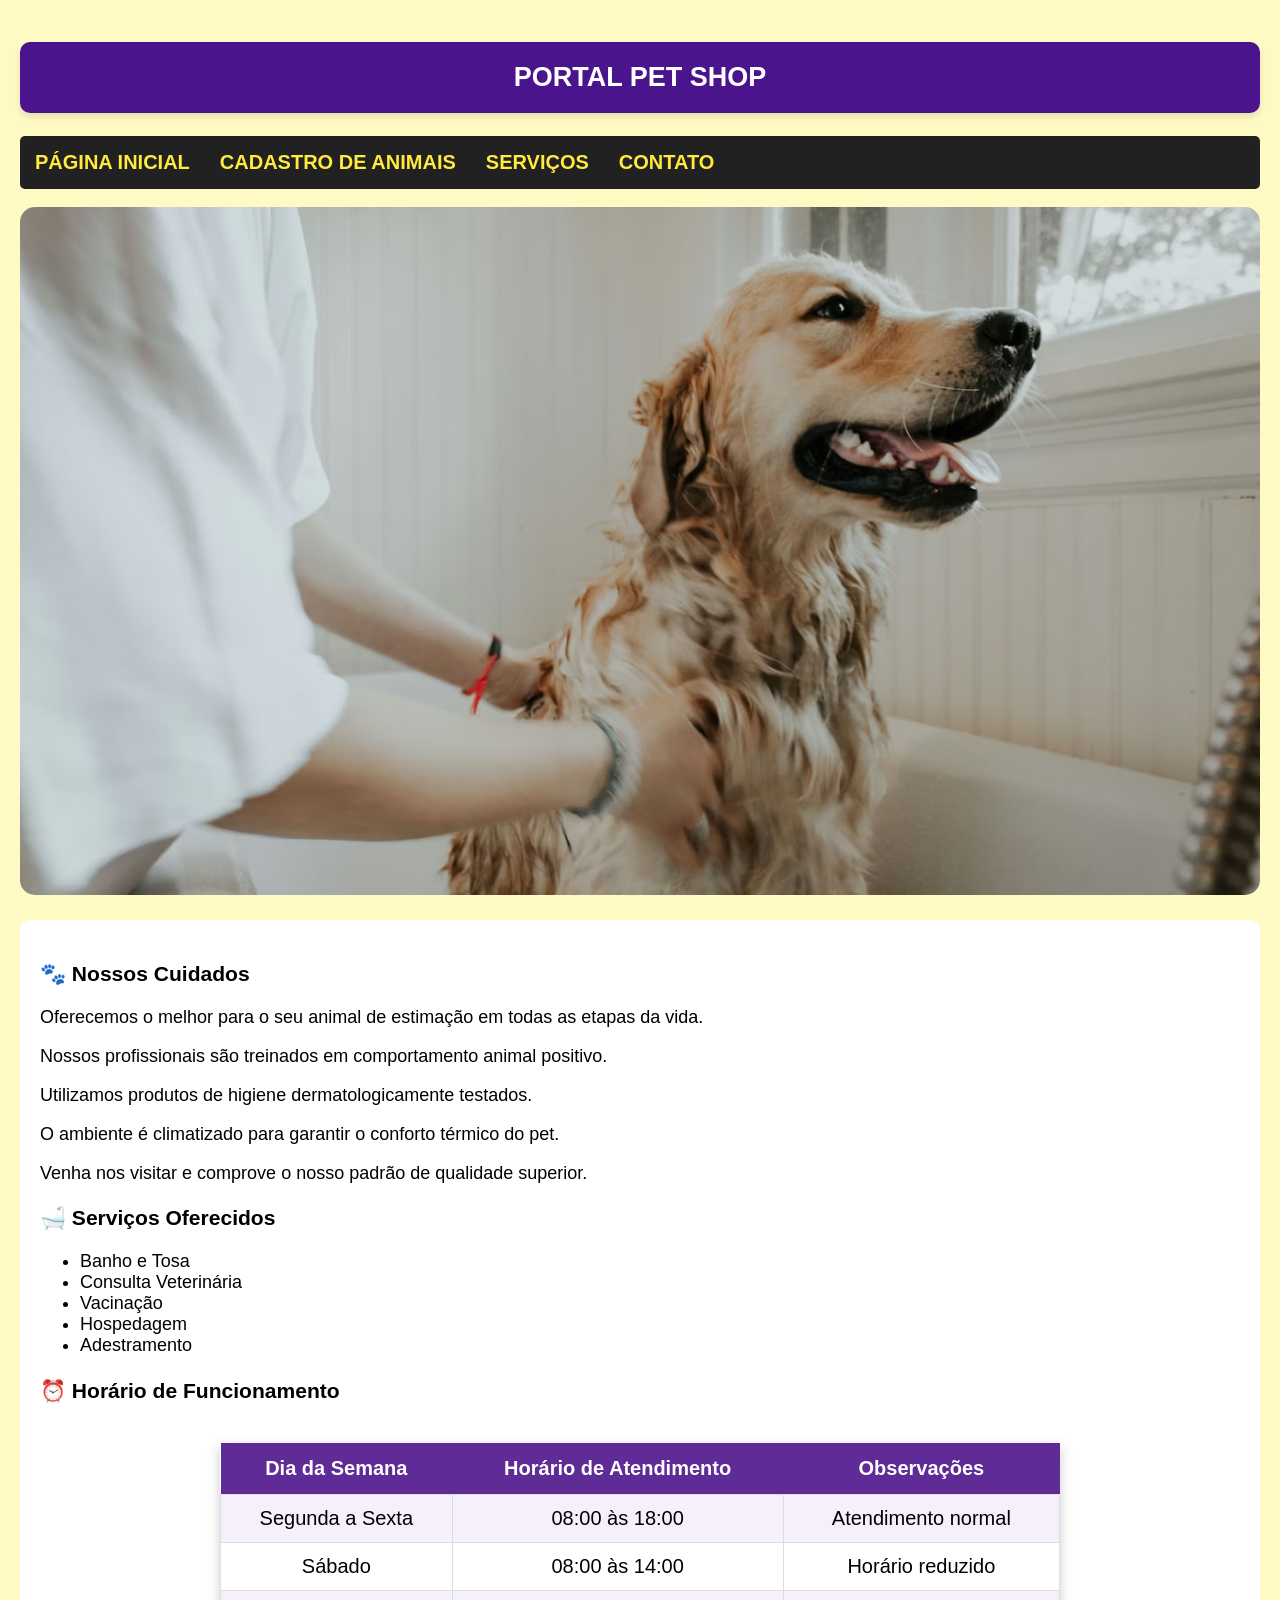
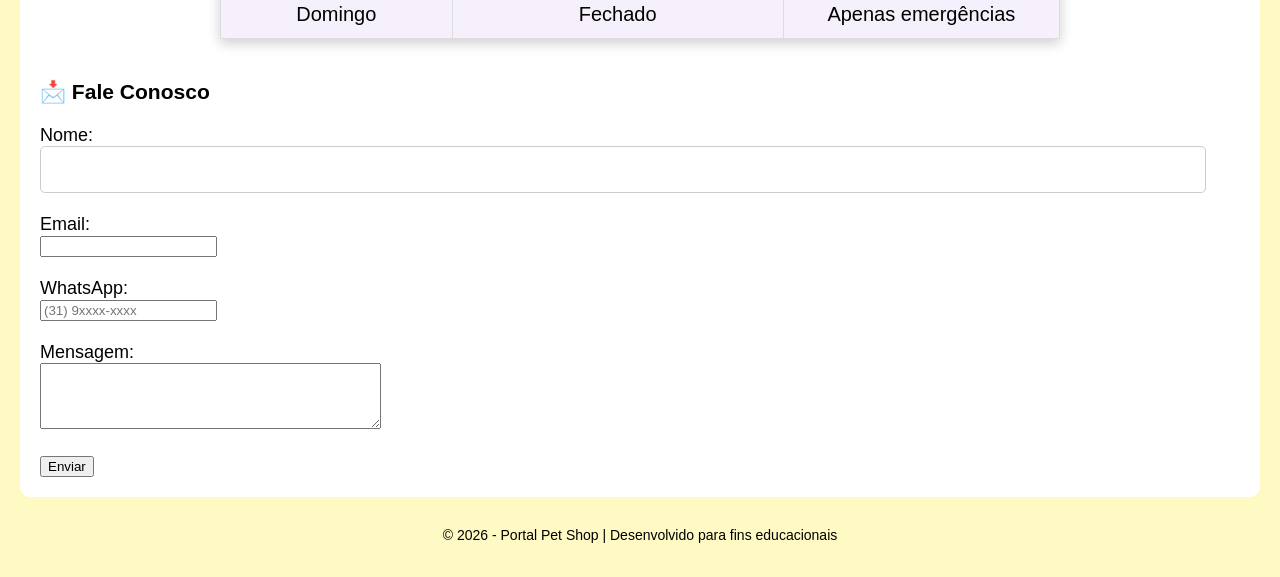
==== conteudo.html @ 0cbae09c "feat: commit inicial" ====
<!DOCTYPE html>
<html lang="pt-br">
<head>
  <!-- Define o conjunto de caracteres como UTF-8 (permite acentuação corretamente) -->
             <meta charset="UTF-8">
	           <meta name="author" content="Wanderley Lopes Batista">    
             <meta name="viewport" content="width=device-width, initial-scale=1.0">     

  <!-- Define o título que aparece na aba do navegador -->
  <title>Portal Pet Shop</title>

  <!-- Importa o arquivo CSS externo para estilizar a página -->
  <link rel="stylesheet" href="css/estilo_petshop.css">
</head>
<body>

  <!-- Título principal da página -->
  <h2>PORTAL PET SHOP</h2>

  <!-- Menu de navegação principal -->
  <ul class="menu">
    <!-- Link para a página inicial carregando dentro do frame "principal" -->
    <li><a href="conteudo.html" target="principal">Página Inicial</a></li>

    <!-- Link para a página de cadastro de animais -->
    <li><a href="cadastro_animais.html" target="principal">Cadastro de Animais</a></li>

    <!-- Link fictício para serviços -->
    <li><a href="#servicos">Serviços</a></li>

    <!-- Link fictício para contato -->
    <li><a href="#contato">Contato</a></li>
  </ul>

  <!-- Banner com imagem externa -->
  <img id="banner" 
       src="imagem/banner.png"
       alt="Imagem de um cachorro para o banner do Pet Shop">

  <!-- Caixa branca com conteúdo informativo principal -->
  <div style="background: white; padding: 20px; border-radius: 10px;">

    <!-- Subtítulo da seção -->
    <h3>🐾 Nossos Cuidados</h3>

    <!-- Parágrafos explicativos -->
    <p>Oferecemos o melhor para o seu animal de estimação em todas as etapas da vida.</p>
    <p>Nossos profissionais são treinados em comportamento animal positivo.</p>
    <p>Utilizamos produtos de higiene dermatologicamente testados.</p>
    <p>O ambiente é climatizado para garantir o conforto térmico do pet.</p>
    <p>Venha nos visitar e comprove o nosso padrão de qualidade superior.</p>

    <!-- Lista de serviços oferecidos -->
    <h3 id="servicos">🛁 Serviços Oferecidos</h3>
    <ul>
      <li>Banho e Tosa</li>
      <li>Consulta Veterinária</li>
      <li>Vacinação</li>
      <li>Hospedagem</li>
      <li>Adestramento</li>
    </ul>
    
      <!-- Tabela simples com horários -->
    <h3>⏰ Horário de Funcionamento</h3>
    
    <table class="tabela-horario">
      <tr>
        <th>Dia da Semana</th>
        <th>Horário de Atendimento</th>
        <th>Observações</th>
      </tr>

      <tr>
        <td>Segunda a Sexta</td>
        <td>08:00 às 18:00</td>
        <td>Atendimento normal</td>
      </tr>

      <tr>
        <td>Sábado</td>
        <td>08:00 às 14:00</td>
        <td>Horário reduzido</td>
      </tr>

      <tr>
        <td>Domingo</td>
        <td>Fechado</td>
        <td>Apenas emergências</td>
      </tr>
    </table>

    <!-- Formulário simples de contato -->
    <h3 id="contato">📩 Fale Conosco</h3>
    <form>
      <!-- Campo para o nome do cliente -->
      <label>Nome:</label><br>
      <input type="text" id="nome" name="nome"><br><br>

      <!-- Campo para o e-mail -->
      <label>Email:</label><br>
      <input type="email" name="email"><br><br>

      <label>WhatsApp:</label><br>
      <input type="tel" name="whatsapp" placeholder="(31) 9xxxx-xxxx"><br><br>

      <!-- Caixa de texto para mensagem -->
      <label>Mensagem:</label><br>
      <textarea rows="4" cols="40"></textarea><br><br>

      <!-- Botão de envio -->
      <button type="submit">Enviar</button>

      <!-- Códigos Unicode (Ícones utilizados:
        &#x1F43E;  🐾 Pegadas de animal 
        &#x23F0;   ⏰ Relógio
        &#x1F4E9;  📩 Envelope com seta -->

    </form>

  </div>

  <!-- Rodapé da página -->
  <footer id="rodape">
    <!-- Texto de direitos autorais -->
    <!-- Teclado Numérico: Alt + 0169  Notebook: Alt Gr + C    --> 
    <!-- Mapa de Caracteres: Windows + R   Digite: charmap-->
    <p>© 2026 - Portal Pet Shop | Desenvolvido para fins educacionais</p>
  </footer>    

</body> 
</html>
---- css/estilo_petshop.css ----
body {                      /* Estiliza o corpo da página */
  background: #fff9c4;      /* Define a cor de fundo (amarelo claro) */
  font-family: 'Segoe UI', Tahoma, Geneva, Verdana, sans-serif; /* Define a fonte padrão */
  font-size: 18px;          /* Define o tamanho base da fonte */
  margin: 0;                /* Remove a margem externa padrão do navegador */
  padding: 20px;            /* Cria espaçamento interno ao redor do conteúdo */
}

h2 {                        /* Estiliza todos os títulos h2 */
  background: #4a148c;      /* Cor de fundo roxa escura */
  color: white;             /* Cor do texto branca */
  text-align: center;       /* Centraliza o texto */
  padding: 20px;            /* Espaçamento interno do título */
  border-radius: 10px;      /* Arredonda os cantos */
  box-shadow: 0 4px 6px rgba(0,0,0,0.1); /* Sombra suave ao redor */
}

ul.menu {                   /* Estiliza a lista com a classe menu */
  background: #212121;      /* Fundo preto/cinza escuro */
  padding: 15px;            /* Espaço interno */
  list-style: none;         /* Remove os marcadores da lista */
  text-align: left;         /* Alinha o menu à esquerda */
  border-radius: 5px;       /* Arredonda levemente as bordas */
}

ul.menu li {                /* Estiliza cada item da lista */
  display: inline;          /* Coloca os itens na horizontal */
  margin-right: 25px;       /* Espaço entre os itens */
}

ul.menu li a {              /* Estiliza os links do menu */
  color: #ffeb3b;           /* Cor amarela para o texto */
  text-decoration: none;    /* Remove sublinhado */
  text-transform: uppercase;/* Deixa o texto em maiúsculas */
  font-weight: bold;        /* Texto em negrito */
  font-size: 20px;          /* Tamanho da fonte maior */
}

ul.menu li a:hover {        /* Estilo ao passar o mouse */
  color: white;             /* Muda a cor do texto para branco */
  border-bottom: 2px solid white; /* Cria uma linha embaixo do link */
}

fieldset {                  /* Estiliza o fieldset do formulário */
  border: 3px solid #4a148c;/* Borda roxa grossa */
  border-radius: 15px;      /* Bordas arredondadas */
  background: white;        /* Fundo branco */
  padding: 25px;            /* Espaçamento interno */
}

legend {                    /* Estiliza o título do fieldset */
  font-weight: bold;        /* Texto em negrito */
  padding: 0 10px;          /* Espaçamento lateral */
  color: #4a148c;           /* Cor roxa */
}

input#nome {                /* Estiliza o input com id nome */
  width: 95%;               /* Largura quase total */
  padding: 12px;            /* Espaço interno do campo */
  font-size: 18px;          /* Tamanho do texto dentro do input */
  border: 1px solid #ccc;   /* Borda cinza clara */
  border-radius: 5px;       /* Bordas arredondadas */
}

#banner {                   /* Estiliza o elemento com id banner */
  width: 100%;              /* Ocupa toda a largura do container */
  height: auto;             /* Mantém a proporção da imagem */
  border-radius: 15px;      /* Arredonda os cantos */
  margin-bottom: 20px;      /* Espaço abaixo da imagem */
}

#rodape{
  text-align:center; 
  margin-top:30px; 
  font-size:14px;	
}

/* ============================= */
/* TABELA DE HORÁRIO DE FUNCIONAMENTO */
/* ============================= */

table.tabela-horario {              /* Estiliza a tabela principal */
  margin: 40px auto;                /* Centraliza a tabela na página */
  border-collapse: collapse;       /* Junta as bordas das células */
  width: 70%;                      /* Largura da tabela */
  font-family: Arial, sans-serif;  /* Fonte limpa */
  font-size: 20px;                 /* Fonte maior para leitura */
  box-shadow: 0 4px 12px rgba(0,0,0,0.2); /* Sombra para destaque */
  background-color: #ffffff;       /* Fundo branco */
}

table.tabela-horario th {          /* Cabeçalhos da tabela */
  background-color: #5e2b97;       /* Fundo roxo */
  color: white;                    /* Texto branco */
  padding: 14px;                   /* Espaço interno */
  text-align: center;             /* Centraliza o texto */
}

table.tabela-horario td {          /* Células da tabela */
  padding: 12px;                   /* Espaço interno */
  text-align: center;             /* Centraliza o texto */
  border: 1px solid #ddd;          /* Borda cinza clara */
}

/* Linhas alternadas para melhor leitura */
table.tabela-horario tr:nth-child(even) {
  background-color: #f5f0fb;
}


/* ============================= */
/* COMPROVANTE DO PET            */
/* ============================= */

.comprovante {               /* Caixa do comprovante */
  border: 2px solid purple;  /* Borda roxa */
  padding: 20px;             /* Espaço interno */
  margin-top: 20px;          /* Espaço acima */
  background: white;         /* Fundo branco */
  border-radius: 10px;       /* Cantos arredondados */
  box-shadow: 0 4px 8px rgba(0,0,0,0.1); /* Sombra suave */
}

.titulo-comprovante {        /* Título do comprovante */
  color: purple;             /* Cor roxa */
  margin-top: 0;             /* Remove espaço acima */
}

.botao-imprimir {            /* Botão de imprimir */
  margin-top: 15px;          /* Espaço acima */
  padding: 10px 20px;        /* Espaço interno */
  background: #4a148c;       /* Fundo roxo */
  color: white;              /* Texto branco */
  border: none;              /* Remove borda padrão */
  border-radius: 5px;        /* Cantos arredondados */
  cursor: pointer;           /* Muda cursor para mão */
  font-size: 16px;           /* Tamanho do texto */
}

.botao-imprimir:hover {      /* Efeito ao passar o mouse */
  background: #6a1b9a;       /* Roxo mais claro */
}
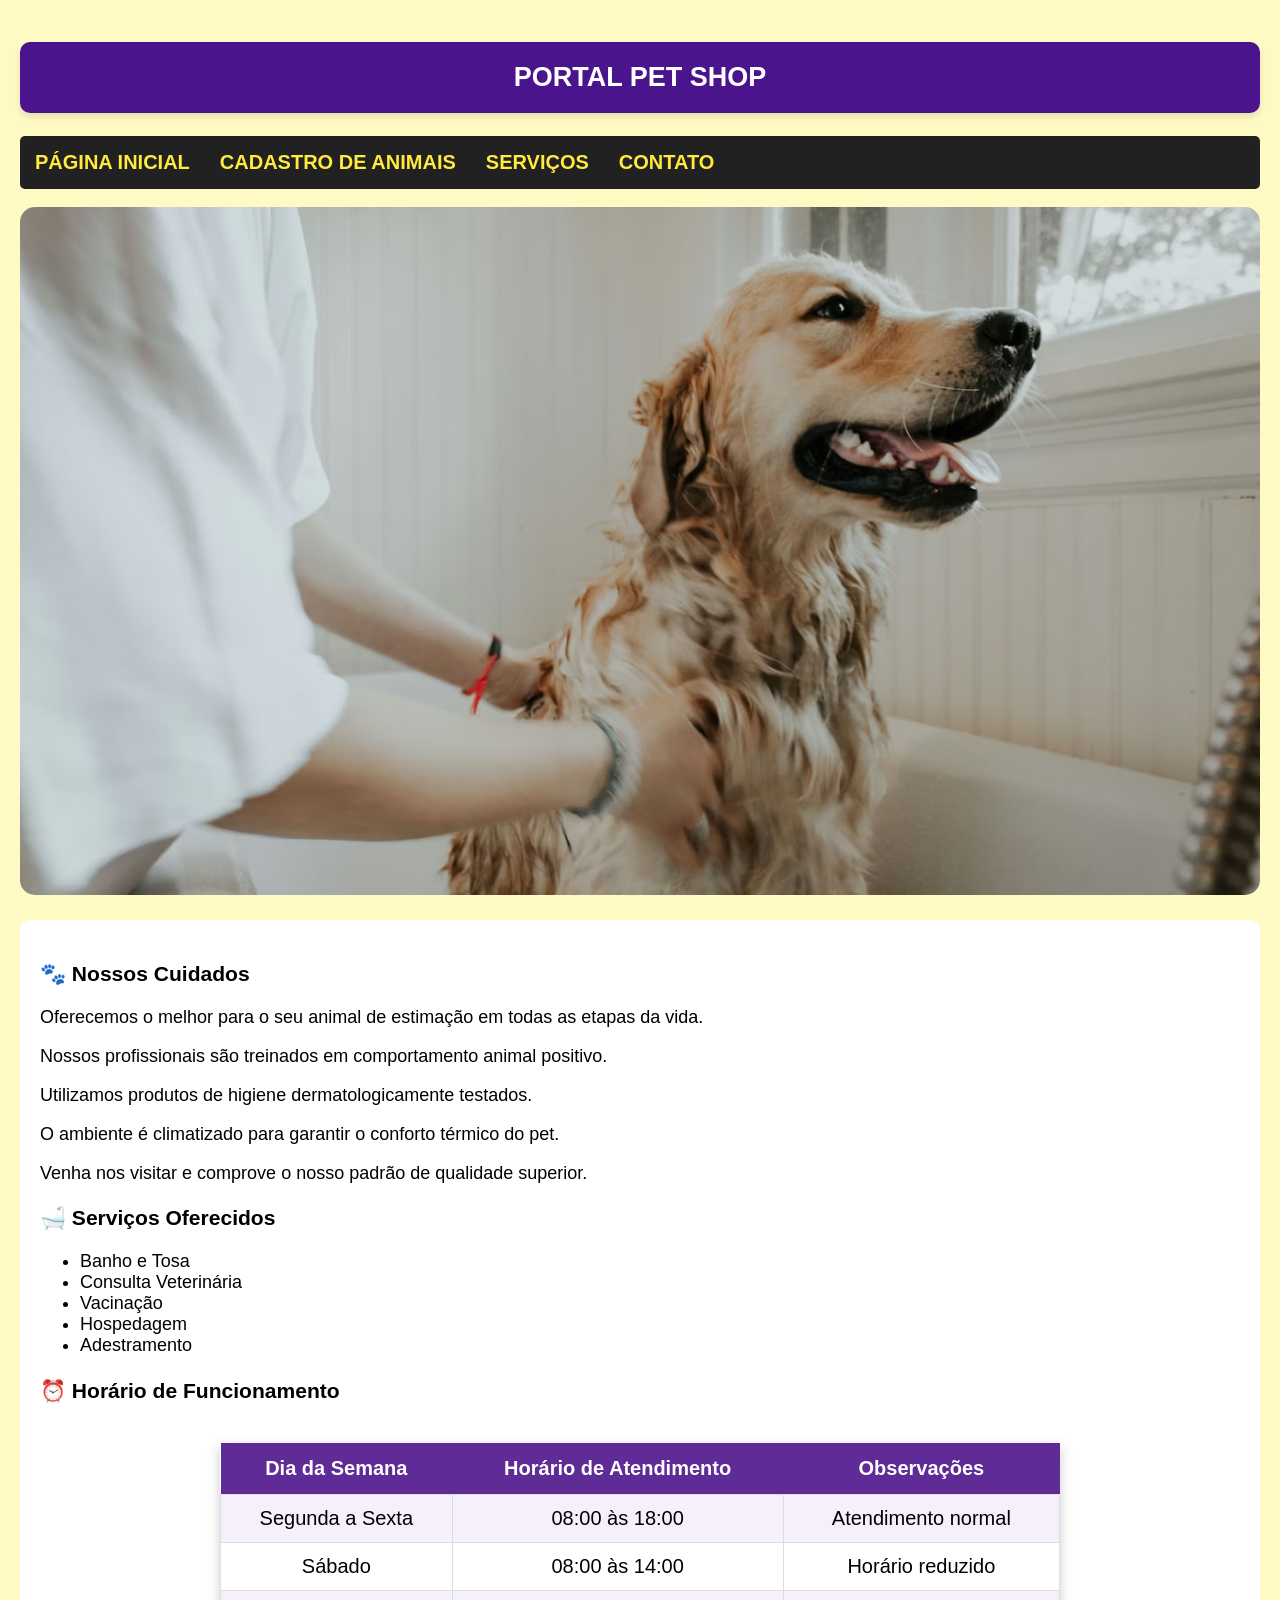
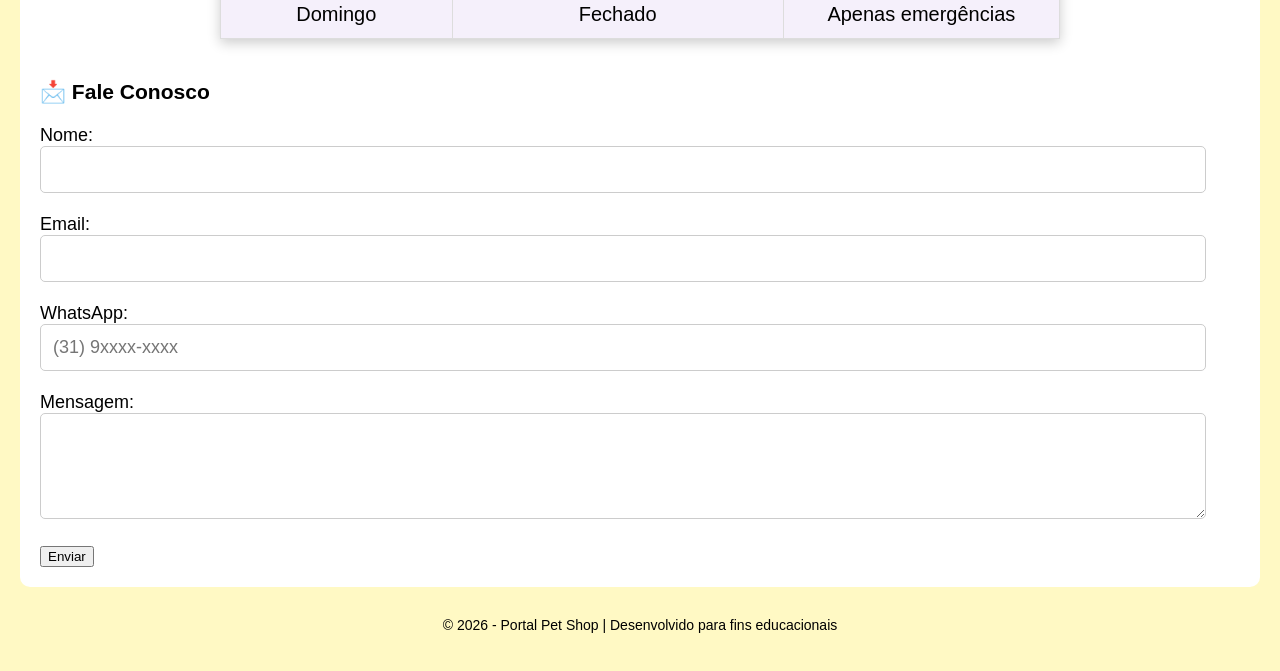
==== commit b73d16e3: "fix: ajustar seletores css e tags html" ====
--- a/conteudo.html
+++ b/conteudo.html
@@ -98,10 +98,10 @@
 
       <!-- Campo para o e-mail -->
       <label>Email:</label><br>
-      <input type="email" name="email"><br><br>
+      <input type="email" id="email" name="email"><br><br>
 
       <label>WhatsApp:</label><br>
-      <input type="tel" name="whatsapp" placeholder="(31) 9xxxx-xxxx"><br><br>
+      <input type="tel" id="whatsapp" name="whatsapp" placeholder="(31) 9xxxx-xxxx"><br><br>
 
       <!-- Caixa de texto para mensagem -->
       <label>Mensagem:</label><br>
--- a/css/estilo_petshop.css
+++ b/css/estilo_petshop.css
@@ -54,7 +54,7 @@
   color: #4a148c;           /* Cor roxa */
 }
 
-input#nome {                /* Estiliza o input com id nome */
+input#nome, input#email, input#whatsapp, textarea {                /* Estiliza o input*/
   width: 95%;               /* Largura quase total */
   padding: 12px;            /* Espaço interno do campo */
   font-size: 18px;          /* Tamanho do texto dentro do input */
